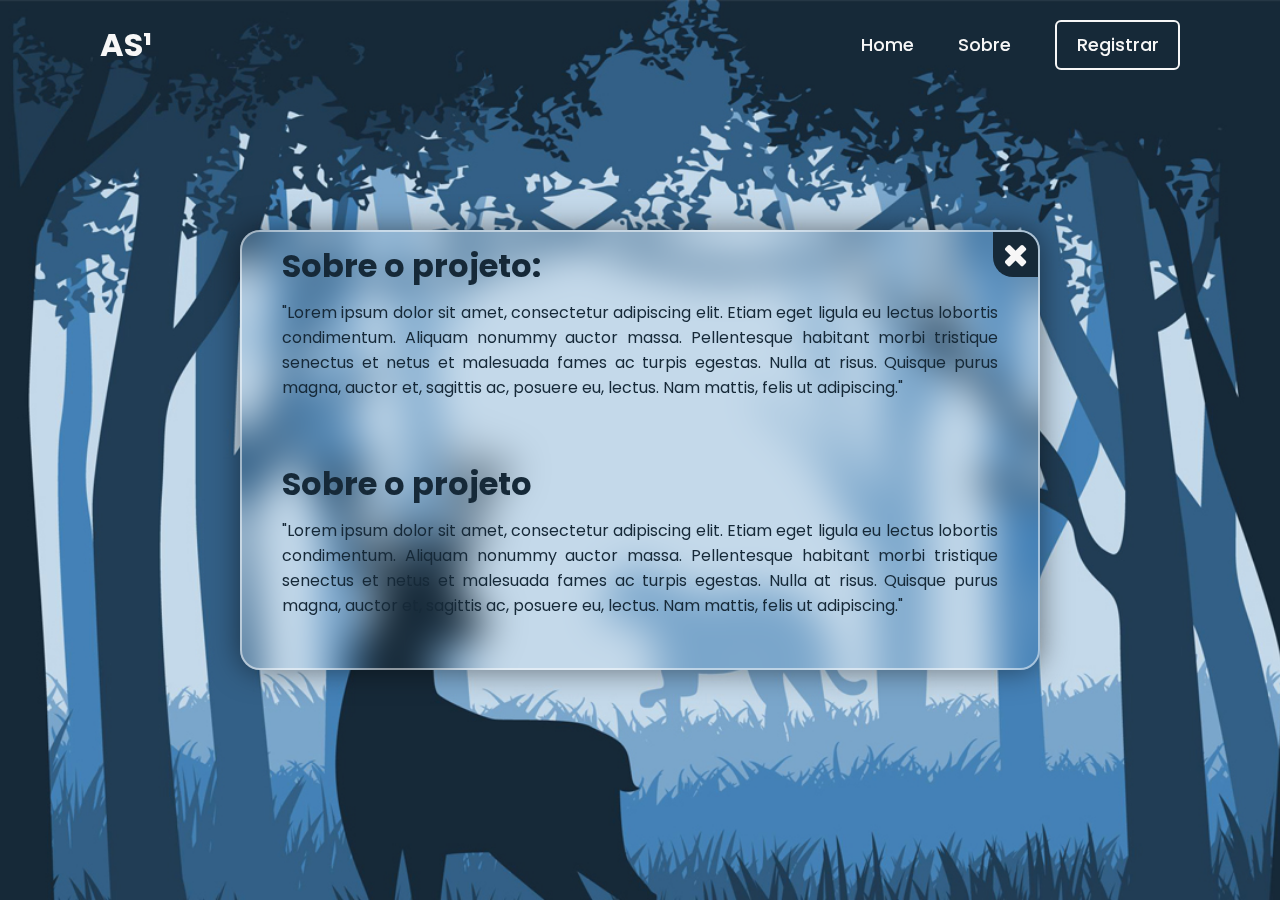
==== about.html @ bbdf2660 "Primeiro commit" ====
<!DOCTYPE html>
<html lang="pt-br">
<head>
    <meta charset="UTF-8">
    <meta name="viewport" content="width=device-width, initial-scale=1.0">
    <link rel="stylesheet" href="/styles/style.css">
    <link rel="stylesheet" href="https://cdnjs.cloudflare.com/ajax/libs/font-awesome/4.7.0/css/font-awesome.css" integrity="sha512-5A8nwdMOWrSz20fDsjczgUidUBR8liPYU+WymTZP1lmY9G6Oc7HlZv156XqnsgNUzTyMefFTcsFH/tnJE/+xBg==" crossorigin="anonymous" referrerpolicy="no-referrer" />
    <title>AS1 Sobre</title>
</head>
<body>
    <script src="scripts/header.js"></script>
    <div class="conteiner conteiner-about">
        <a href="/index.html" class="icone-fechar"><i class="fa fa-times" aria-hidden="true"></i></a>
        
        <div class="about-conteudo">
            <h2>Sobre o projeto:</h2>
            <p>"Lorem ipsum dolor sit amet, consectetur adipiscing elit. Etiam eget ligula eu lectus lobortis condimentum. Aliquam nonummy auctor massa. Pellentesque habitant morbi tristique senectus et netus et malesuada fames ac turpis egestas. Nulla at risus. Quisque purus magna, auctor et, sagittis ac, posuere eu, lectus. Nam mattis, felis ut adipiscing."</p>
        </div>
        <div class="about-conteudo">
            <h2>Sobre o projeto</h2>
            <p>"Lorem ipsum dolor sit amet, consectetur adipiscing elit. Etiam eget ligula eu lectus lobortis condimentum. Aliquam nonummy auctor massa. Pellentesque habitant morbi tristique senectus et netus et malesuada fames ac turpis egestas. Nulla at risus. Quisque purus magna, auctor et, sagittis ac, posuere eu, lectus. Nam mattis, felis ut adipiscing."</p>
        </div>
        

    </div>
</body>
</html>
---- styles/style.css ----
@import url('https://fonts.googleapis.com/css2?family=Poppins:wght@300;400;500;600;700;800;900&display=swap');

@import url('/styles/header.css');
@import url('/styles/form.css');

:root {
    --cor-primaria: #f7f7f7;
    --cor-secundaria: #162938;
    --cor-terciaria: #2c516b;
}

* {
    margin: 0;
    padding: 0;
    box-sizing: border-box;
    font-family: 'Poppins', sans-serif;
}

header {
    position: fixed;
    top: 0;
    left: 0;
    width: 100%;
    padding: 20px 100px;
    display: flex;
    justify-content: space-between;
    align-items: center;
    user-select: none;
}

body {
    display: flex;
    justify-content: center;
    align-items: center;
    min-height: 100vh;
    background: url('../assets/background.jpg') no-repeat;
    background-size: cover;
    background-position: center;
}

.conteiner {
    position: relative;
    width: 440px;
    height: 520px;
    background: transparent;
    border: 2px solid rgba(255,255,255, .5);
    border-radius: 20px;
    backdrop-filter: blur(20px);
    box-shadow: 0 0 30px rgba(0, 0, 0, .5);
    display: flex;
    justify-content: center;
    align-items: center;
    overflow: hidden;
    user-select: none;
    transform: scale(1);
    transition: transform .5s ease, height .2s ease;
}

.conteudo-conteiner {
    width: 100%;
    height: 100%;
    padding: 10px 40px;
}

.conteudo-conteiner h2 {
    font-size: 2em;
    color: var(--cor-secundaria);
    text-align: center;
}

.conteiner .icone-fechar {
    position: absolute;
    top: 0;
    right: 0;
    width: 45px;
    height: 45px;
    background: var(--cor-secundaria);
    font-size: 2em;
    color: var(--cor-primaria);
    display: flex;
    justify-content: center;
    align-items: center;
    border-bottom-left-radius: 20px;
    cursor: pointer;
    z-index: 1;
    transition: .2s;
    text-decoration: none;
}

.icone-fechar:hover {
    background: var(--cor-terciaria);
}

.conteiner.conteiner-about{
    display: flex;
    flex-direction: column;
    justify-content: space-between;
    width: 800px;
    height: 440px;
    user-select: text;
}

.about-conteudo {
    width: 100%;
    height: 100%;
    padding: 10px 40px;
}

.about-conteudo h2 {
    font-size: 2em;
    color: var(--cor-secundaria);
    text-align: left;
}
.about-conteudo p {
    margin-top: 10px;
    color: var(--cor-secundaria);
    text-align: justify;
}
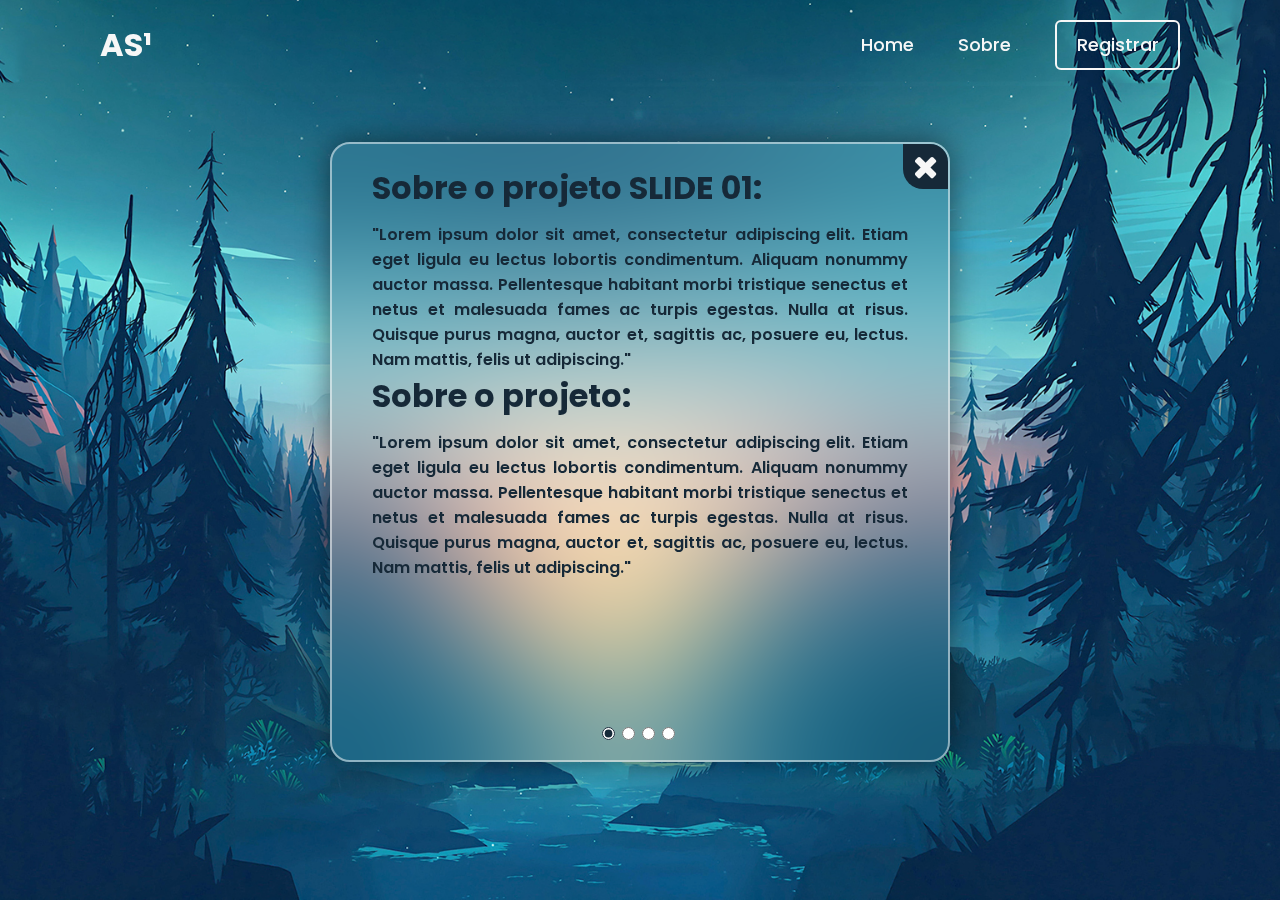
==== commit 1da8af0f: "Adiciona novos arquivos e modificações" ====
--- a/about.html
+++ b/about.html
@@ -9,19 +9,42 @@
 </head>
 <body>
     <script src="scripts/header.js"></script>
+    
+
     <div class="conteiner conteiner-about">
         <a href="/index.html" class="icone-fechar"><i class="fa fa-times" aria-hidden="true"></i></a>
         
-        <div class="about-conteudo">
+        <div class="about-conteudo" id="slide1">
+            <h2>Sobre o projeto SLIDE 01:</h2>
+            <p>"Lorem ipsum dolor sit amet, consectetur adipiscing elit. Etiam eget ligula eu lectus lobortis condimentum. Aliquam nonummy auctor massa. Pellentesque habitant morbi tristique senectus et netus et malesuada fames ac turpis egestas. Nulla at risus. Quisque purus magna, auctor et, sagittis ac, posuere eu, lectus. Nam mattis, felis ut adipiscing."</p>
+
             <h2>Sobre o projeto:</h2>
             <p>"Lorem ipsum dolor sit amet, consectetur adipiscing elit. Etiam eget ligula eu lectus lobortis condimentum. Aliquam nonummy auctor massa. Pellentesque habitant morbi tristique senectus et netus et malesuada fames ac turpis egestas. Nulla at risus. Quisque purus magna, auctor et, sagittis ac, posuere eu, lectus. Nam mattis, felis ut adipiscing."</p>
         </div>
-        <div class="about-conteudo">
-            <h2>Sobre o projeto</h2>
-            <p>"Lorem ipsum dolor sit amet, consectetur adipiscing elit. Etiam eget ligula eu lectus lobortis condimentum. Aliquam nonummy auctor massa. Pellentesque habitant morbi tristique senectus et netus et malesuada fames ac turpis egestas. Nulla at risus. Quisque purus magna, auctor et, sagittis ac, posuere eu, lectus. Nam mattis, felis ut adipiscing."</p>
+
+        <div class="about-conteudo" id="slide2">
+            <h2>Sobre o projeto SLIDE 02:</h2>
+            <p>""</p>
+        </div>
+
+        <div class="about-conteudo" id="slide3">
+            <h2>Sobre o projeto SLIDE 03:</h2>
+            <p>""</p>
+        </div>
+
+        <div class="about-conteudo" id="slide4">
+            <h2>Sobre o projeto SLIDE 04:</h2>
+            <p>""</p>
+        </div>
+
+        <div class="about-slides">
+            <input type="radio" name="radio-btn" id="radio1" checked>
+            <input type="radio" name="radio-btn" id="radio2">
+            <input type="radio" name="radio-btn" id="radio3">
+            <input type="radio" name="radio-btn" id="radio4">
         </div>
         
-
     </div>
+    <script src="scripts/about.js"></script>
 </body>
 </html>--- a/styles/style.css
+++ b/styles/style.css
@@ -39,6 +39,7 @@
 }
 
 .conteiner {
+    top: -50px;
     position: relative;
     width: 440px;
     height: 520px;
@@ -92,18 +93,20 @@
 }
 
 .conteiner.conteiner-about{
+    top: 2px;
     display: flex;
     flex-direction: column;
     justify-content: space-between;
-    width: 800px;
-    height: 440px;
-    user-select: text;
+    width: 620px;
+    height: 620px;
+    user-select: none;
+    backdrop-filter: blur(75px);
 }
 
 .about-conteudo {
     width: 100%;
     height: 100%;
-    padding: 10px 40px;
+    padding: 20px 40px;
 }
 
 .about-conteudo h2 {
@@ -112,7 +115,15 @@
     text-align: left;
 }
 .about-conteudo p {
+    font-weight: 600;
     margin-top: 10px;
     color: var(--cor-secundaria);
     text-align: justify;
-}+}
+
+.conteiner.conteiner-about input{
+    margin-bottom: 20px;
+    accent-color: var(--cor-secundaria);
+    margin-right: 3px;
+    cursor: pointer;
+}
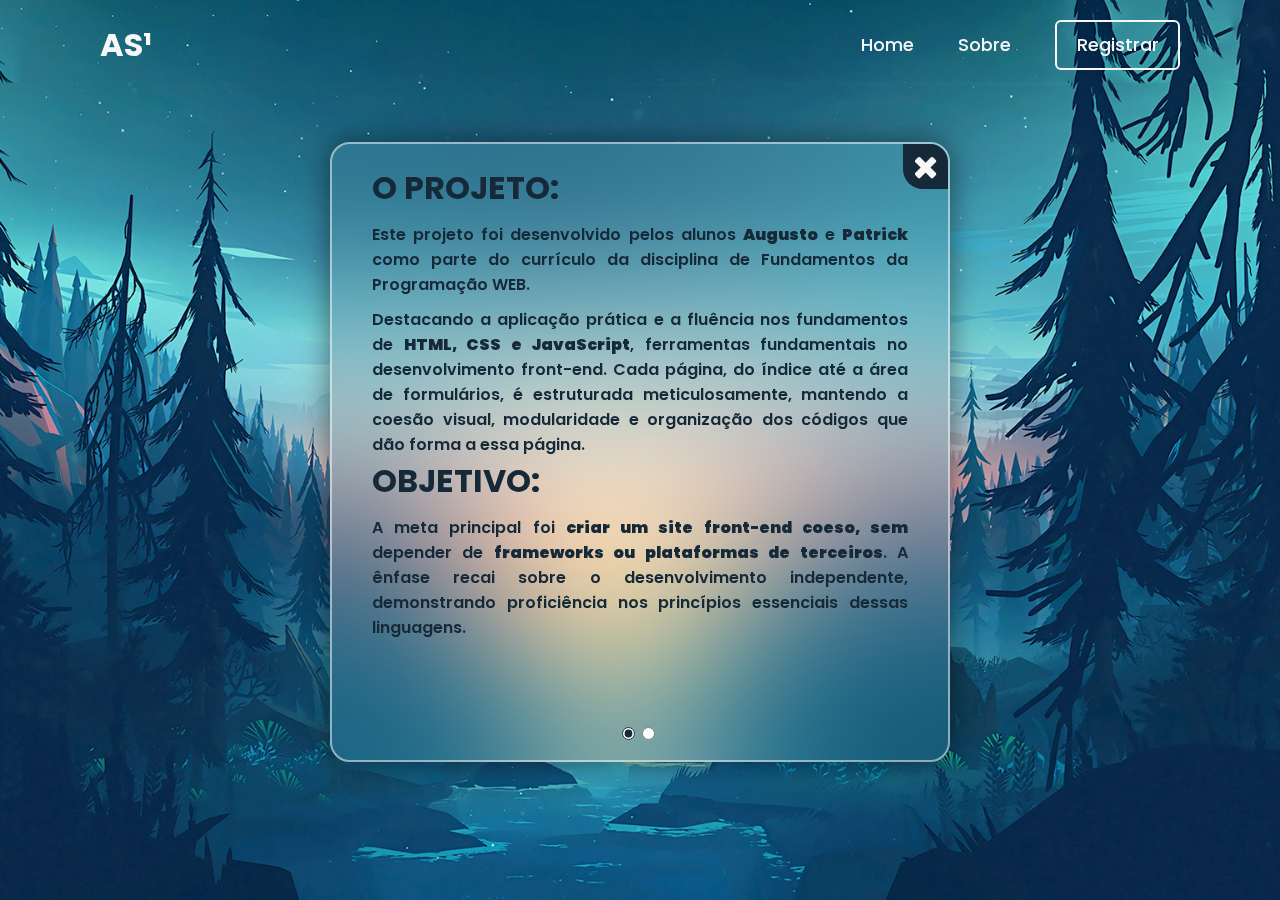
==== commit 673a7d1f: "Ultima Att AS1 WEB" ====
--- a/about.html
+++ b/about.html
@@ -9,42 +9,34 @@
 </head>
 <body>
     <script src="scripts/header.js"></script>
-    
+    <script src="scripts/about.js"></script>
 
     <div class="conteiner conteiner-about">
         <a href="/index.html" class="icone-fechar"><i class="fa fa-times" aria-hidden="true"></i></a>
         
         <div class="about-conteudo" id="slide1">
-            <h2>Sobre o projeto SLIDE 01:</h2>
-            <p>"Lorem ipsum dolor sit amet, consectetur adipiscing elit. Etiam eget ligula eu lectus lobortis condimentum. Aliquam nonummy auctor massa. Pellentesque habitant morbi tristique senectus et netus et malesuada fames ac turpis egestas. Nulla at risus. Quisque purus magna, auctor et, sagittis ac, posuere eu, lectus. Nam mattis, felis ut adipiscing."</p>
+            <h2>O PROJETO:</h2>
+            <p>Este projeto foi desenvolvido pelos alunos <b>Augusto</b> e <b>Patrick</b> como parte do currículo da disciplina de Fundamentos da Programação WEB.</p>
+            <p>Destacando a aplicação prática e a fluência nos fundamentos de <b>HTML, CSS e JavaScript</b>, ferramentas fundamentais no desenvolvimento front-end. Cada página, do índice até a área de formulários, é estruturada meticulosamente, mantendo a coesão visual, modularidade e organização dos códigos que dão forma a essa página.</p>
 
-            <h2>Sobre o projeto:</h2>
-            <p>"Lorem ipsum dolor sit amet, consectetur adipiscing elit. Etiam eget ligula eu lectus lobortis condimentum. Aliquam nonummy auctor massa. Pellentesque habitant morbi tristique senectus et netus et malesuada fames ac turpis egestas. Nulla at risus. Quisque purus magna, auctor et, sagittis ac, posuere eu, lectus. Nam mattis, felis ut adipiscing."</p>
+            <h2>OBJETIVO:</h2>
+            <p>A meta principal foi <b>criar um site front-end coeso, sem</b> depender de <b>frameworks ou plataformas de terceiros</b>. A ênfase recai sobre o desenvolvimento independente, demonstrando proficiência nos princípios essenciais dessas linguagens.</p>
         </div>
 
         <div class="about-conteudo" id="slide2">
-            <h2>Sobre o projeto SLIDE 02:</h2>
-            <p>""</p>
-        </div>
+            <h2>Design e Estilo:</h2>
+            <p>A estética é minimalista e funcional. A interatividade é abordada de forma pragmática, com efeitos de hover e customizações direcionadas ao aprimoramento da experiência do usuário.</p>
 
-        <div class="about-conteudo" id="slide3">
-            <h2>Sobre o projeto SLIDE 03:</h2>
-            <p>""</p>
-        </div>
-
-        <div class="about-conteudo" id="slide4">
-            <h2>Sobre o projeto SLIDE 04:</h2>
-            <p>""</p>
+            <h2>Desafios Superados:</h2>
+            <p>Ao enfrentar os obstáculos durante o desenvolvimento, os esforços se direcionaram para superar desafios técnicos cruciais. Abaixo, segue os principais aspectos nos quais foram concentrados os trabalhos, para aprimorar a funcionalidade e a experiência do usuário.</p>
+            <p>Desde a <b>implementação estratégica de máscaras</b> nos campos do formulário até a <b>meticulosa validação dos dados</b>, cada etapa reflete nosso comprometimento em proporcionar não apenas um produto funcional, mas também uma interação suave e intuitiva. A dinâmica <b>reutilização do cabeçalho</b>, orquestrada pelo JavaScript, ilustra não apenas nossa eficiência técnica, mas também nossa capacidade de criar soluções inteligentes para desafios específicos.</p>
         </div>
 
         <div class="about-slides">
             <input type="radio" name="radio-btn" id="radio1" checked>
             <input type="radio" name="radio-btn" id="radio2">
-            <input type="radio" name="radio-btn" id="radio3">
-            <input type="radio" name="radio-btn" id="radio4">
         </div>
         
     </div>
-    <script src="scripts/about.js"></script>
 </body>
 </html>--- a/styles/style.css
+++ b/styles/style.css
@@ -53,8 +53,6 @@
     align-items: center;
     overflow: hidden;
     user-select: none;
-    transform: scale(1);
-    transition: transform .5s ease, height .2s ease;
 }
 
 .conteudo-conteiner {
@@ -92,6 +90,16 @@
     background: var(--cor-terciaria);
 }
 
+
+/* INDEX DIA E HORA CSS */
+#conteudo-index{
+    text-align: center;
+    font-size: 2em;
+    color: var(--cor-terciaria);
+}
+
+
+/* ABOUT CSS */
 .conteiner.conteiner-about{
     top: 2px;
     display: flex;
